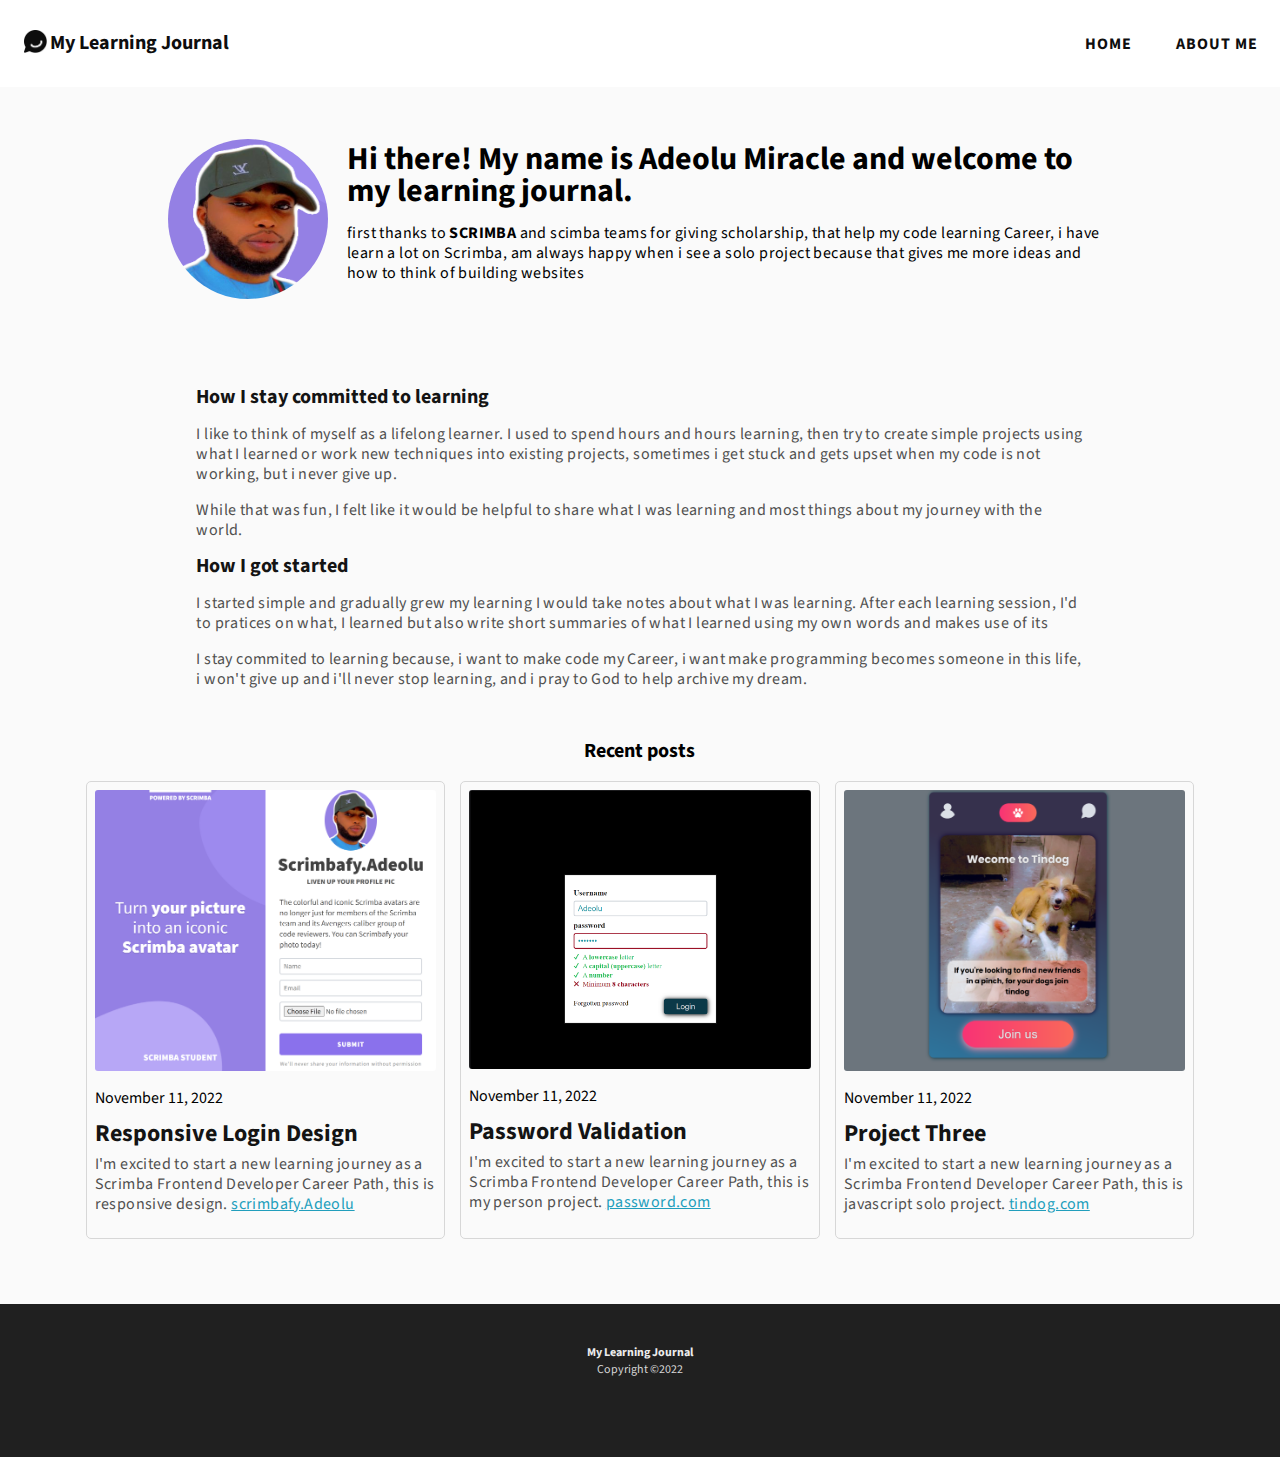
==== user.html @ 745a61f5 "Initial commit" ====
<!DOCTYPE html>
<html lang="en">
<head>
    <meta charset="UTF-8">
    <meta http-equiv="X-UA-Compatible" content="IE=edge">
    <meta name="viewport" content="width=device-width, initial-scale=1.0">
    <link rel="stylesheet" href="styles.css">
    <link rel="icon" href="img/favicon.ico" type="image/x-icon">
    
    <title>Learning Journal</title>
    <link href="https://fonts.googleapis.com/css2?family=Source+Sans+Pro:wght@300;400;700&display=swap" rel="stylesheet">
    <link rel="stylesheet" href="https://cdnjs.cloudflare.com/ajax/libs/font-awesome/6.2.1/css/all.min.css" 
        integrity="sha512-MV7K8+y+gLIBoVD59lQIYicR65iaqukzvf/nwasF0nqhPay5w/9lJmVM2hMDcnK1OnMGCdVK+iQrJ7lzPJQd1w==" 
        crossorigin="anonymous" referrerpolicy="no-referrer"
    >
    
</head>
<body>
    <header class="page-two-header">
        <div class="logo-con">
            <div class="img-con">
                <img src="img/logo.png" alt="logo" class="logo">
            </div>
            <h1>My Learning Journal</h1>
            <div class="btn-container">
                <button id="open-nav-btn" class="open-nav-btn"><i class="fa-solid fa-bars"></i></button>
            </div>
        </div>
       
        <div class="nav-modal" id="nav-modal">
            <nav>
                <ul>
                    <li><a href="index.html" class="home"><i class="fa-solid fa-house-chimney"></i> home</a></li>
                    <li><a href="user.html"><i class="fa-solid fa-user"></i> about me</a></li>
                </ul>
            </nav>
            <div class="btn-container">
                <button id="close-nav-btn" class="close-nav-btn"><i class="fa-solid fa-xmark"></i></button>
            </div>
            
        </div>
        
    </header>
    <div class="details">
        <div class="hero-con page2">
            <div class="user">
                <div class="profile-image-container">
                    <img src="img/avatar.png" alt="profile-pics" class="profile-pics">
                </div>
                <div class="profile-details-container user-details-container">
                    <h1 class="hero-text">Hi there! My name is Adeolu Miracle and welcome to my learning journal.</h1>
                    <p class="article-text">
                        first thanks to <strong>SCRIMBA</strong> and scimba teams for giving scholarship,
                        that help my code learning Career, i have learn a lot on Scrimba,
                        am always happy when i see a solo project because that gives me more ideas and how
                        to think of building websites
                        
                    </p>
                </div>
            </div>
            
            <div class="article-two-container user-article-container">
                <h2>How I stay committed to learning</h2>
                <p class="article-two-text">
                    I like to think of myself as a lifelong learner.
                    I used to spend hours and hours learning, then
                    try to create simple projects using what I learned
                    or work new techniques into existing projects, 
                    sometimes i get stuck and gets upset when my code is not working,
                    but i never give up.
                </p>
                <p class="article-two-text">While that was fun, I felt like it would be
                    helpful to share what I was learning and most
                    things about my journey with the world.
                </p>
                <h2>How I got started</h2>
                <p class="article-two-text">
                    I started simple and gradually grew my learning
                    I would take notes about what I
                    was learning. After each learning session,
                    I'd to pratices on what, 
                    I learned but also write short summaries of what
                    I learned using my own words and makes use of its 
                </p>
                <p class="article-two-text"> I stay commited to learning because,
                    i want to make code my Career,
                    i want make programming becomes someone in this life,
                    i  won't give up and i'll never stop learning, 
                    and i pray to God to help archive my dream.
                </p>
            </div>
            <div class="recent-post-container">
                <span>Recent posts</span>
            </div>
            
            <div class="article-two-recent-post">
                <div class="article article-two">
                    <img src="img/project1.png" alt="responsive-design-app-img" class="article-img">
                    <p class="date">november 11, 2022</p>
                    <h2 class="article-title">responsive login design</h2>
                    <p class="article-preview-text">
                        I'm excited to start a new learning journey as a
                        Scrimba Frontend Developer Career Path, this is responsive design. 
                        <a href="https://sweet-cocada-997652.netlify.app/" target="_blank"> scrimbafy.Adeolu</a>
                    </p>
                </div>
                <div class="article article-two">
                    <img src="img/project7.png" alt="password-verification-app-img" class="article-img">
                    <p class="date">november 11, 2022</p>
                    <h2 class="article-title">password validation</h2>
                    <p class="article-preview-text">
                        I'm excited to start a new learning journey as a
                        Scrimba Frontend Developer Career Path, this is my person project.
                        <a href="https://dreamy-syrniki-b0beb6.netlify.app/" target="_blank"> password.com</a>
                    </p>
                </div>
                <div class="article article-two">
                    <img src="img/project2.png" alt="tindog-app-img" class="article-img">
                    <p class="date">november 11, 2022</p>
                    <h2 class="article-title">project three</h2>
                    <p class="article-preview-text">
                        I'm excited to start a new learning journey as a
                        Scrimba Frontend Developer Career Path, this is  javascript solo project.
                        <a href="https://bright-ganache-f2215c.netlify.app/" target="_blank"> tindog.com</a>
                    </p>
                </div>
            </div>
        </div>
    </div>
    <footer>
        <h1 class="footer-txt">my learning Journal</h1>
        <p>Copyright ©2022</p>
        <div class="links">
            <a href="https://github.com/OGBENI-NG?tab=repositories"><i class="fa-brands fa-github"></i></a>
            <a href="https://app.netlify.com/teams/ogbeni-ng/sites"><i class="fa-brands fa-battle-net"></i></a>
            <a href="https://twitter.com/MiracleAdeolu"><i class="fa-brands fa-twitter"></i></a>
            <a href="#"><i class="fa-brands fa-linkedin-in"></i></a>
        </div>
    </footer>
    <script src="index.js"></script>
</body>
---- styles.css ----
*,
*::after,
*::before {
    box-sizing: border-box;
}

html {
    scroll-behavior: smooth;
}

body {
    font-family: 'Source Sans Pro', sans-serif;
    margin: 0;
    padding: 0;
}

.logo {
    width: 23px;
    height: 23px; 
}

header {
    padding: 1em 1.2em 1em 1.5em;
    background-color: #FFFFFF;
    color: #0E0E0E;

}

.img-con {
    z-index: 1;
   position: absolute;
   margin-top: .9em;

}


.open-nav-btn,
.close-nav-btn {
   border: none;
   font-weight: 900;
   font-size: 1.8rem;
   background: #FFFFFF;
   height: 40px;
   width: 40px;
   cursor: pointer;
}


.close-nav-btn {
    position:absolute;
    top: 0;
    right: 0;
    margin-right: .67em;
    margin-top: .57em;
}

.close-nav-btn:hover {
    color: #d00000;
    opacity: 1;
    
}

.open-nav-btn:hover {
    color: tomato;
    opacity: 1;
   
}

.nav-modal {
    display: none;
    background-color: #FFFFFF;
}



nav ul {
    list-style: none;
    padding-left: 0;
    margin-top: .5em;
    
}

ul li  {
    margin-bottom: .5em;
    padding-bottom: .5em ;
    position: relative;
    padding-left: 0;

}

ul li:first-child {
    border-bottom: 1.5px dotted #8497AC;
}

nav a {
    text-decoration: none;
    color: #0E0E0E;
    font-weight: 700;
    text-transform: uppercase;
    letter-spacing: 1px;
    
}



nav a:hover,
nav a:focus {
    color: tomato;
}

.hero-details,
.logo-con {
    display: flex;
}

.hero-details {
    background-image: url("img/article-image-hero.png");
    background-size: cover;
    background-position: center;
    color: #FFFFFF;
    width: 100%;
}

.article {
    border: 1.5px solid #D7D7D7;
    padding: .5em;
    border-radius: 5px;
}

.hero-details, 
.details {
    padding: 0 1.5em;
}


.logo-con {
    justify-content: space-between;
    align-items: baseline;
}

.logo-con h1 {
    font-size: 1.25rem;
    margin-left: 1.3em;
    
}

.date, 
.article-date {
    text-transform: capitalize;
    font-size: 1rem;
    font-weight: 400;

}

.hero-con {
    padding: 5.44em 0 1.56em;
    line-height: 1;
    justify-content: center;
    
}

.page2 {
    padding-top: 0;
}

.article-two-container h2 {
    font-size: 1.25rem;
    font-weight: 700;
    color: #141414;
}

.hero-text {
    margin: 0;
    padding: 0;
    font-weight: 700;
    font-size: 2rem;
}

.article-date, 
.article-title, 
.article-preview-text {
    margin: 0;
    margin-top: .5em;
}

.article-title {
    font-size: 1.5rem;
    text-transform: capitalize;
    color: #141414;

}

.recent-post-container {
    padding: 1em;
    text-align: center;
    font-size: 1.25rem;
    font-weight: 700;
    display: block;
    margin-bottom: -2em;

}

.article-two {
    margin: 2.5em 0;
}

.article-text, 
.article-preview-text,
.article-two-text {
    font-weight: 400;
    line-height: 20px;
    font-size: 1rem;
    letter-spacing: .4px;
    
}

.article-preview-text a {
    font-size: 1em;
    color: #219ebc;
}

.article-preview-text a:hover,
.article-preview-text a:active {
    text-decoration: none;
    
    color: tomato;
}

.article-two-text, 
.article-preview-text {
    color: #505050;
}

.article-preview-text {
    margin-bottom: 1em;
}


.profile-details-container {
    width: 100%;
    max-width: 351px;
}


.article-img {
    width: 100%;
    border-radius: 3px;
    object-fit: cover;
    align-self: center;

}

.profile-image-container {
   padding: 1.25em 0;
}

.profile-pics {
    border-radius: 50%;
    width: 160px;
    height: 160px;
}



.article-container, 
.more-blog {
    padding: 2.125em 1.5em;
    display: grid;
    grid-template-columns: repeat(autofill, minmax(200px, 1fr));
    grid-gap: 15px;
    align-self: center;
    justify-self: center;
}

.hiddenn {
    display: none;
} 


.more-blog {
   margin-top: -3.3em;
   display: none;
}

.more {
    margin-top: 1em;
}



.view-more, .view{
    grid-row: 7;
    width: 80px;
    margin: 0 auto;
    display: block;
    margin-top: -1.25em;


}

.view, 
.view-more {
    color: #090909;
    font-weight: 700;
    text-transform: capitalize;
    text-align: center;
    cursor: pointer;
    text-decoration: underline;
}



.more-con  {
    display: none;
    padding: 2em 0 ;
}


.view-more:hover, 
.view:hover,
.links a:hover, 
.back-home a:hover {
    color: tomato;
}




footer {
    background-color: #202020;
    padding: 2.5em 0;
    text-align: center;
    
}

footer h1, p {
    font-size: .75rem;
}

footer h1 {
    font-weight: 700;
    color: #ECECEC;
    text-transform: capitalize;
    padding: 0;
    margin: 0;
    

}

footer p {
    color: #D7D7D7;
    display: block;
    font-weight: 400;
    margin: 0;
    
   
}

.links {
   margin-top: .7em;
}



.links a {
    font-size: 1.25rem;
    color: #D7D7D7;
    padding: .5em;
    
}

.back-home {
    display: block;
    width: 100px;
    margin: 0 auto;
    margin: 0 auto 1.5em;
   
}

.back-home a {
    font-weight: 700;
    text-decoration: none;
    color: #0E0E0E;
}



@media (min-width: 678px) {
    html {
        scroll-behavior: smooth;
    }

    .article-container, 
    .article-two-recent-post, 
    .more-blog{
        justify-self: center;
        align-self: baseline;
        display: grid;
        grid-template-columns: repeat(3, minmax(220px, 1fr));
       
    }

    .article-two-recent-post, 
    .more-blog {
        grid-gap: 15px;
    }

    .view {
        display: none;
    }

    .open-nav-btn, 
    .close-nav-btn {
        display: none;
    }

    .nav-modal {
        display: inline-block;
    }

    header, ul {
        display: flex;
        justify-content: space-between;
        align-items: baseline;
        margin-bottom: 0;
    }

    .page-two-header {
        padding-bottom: 1em;
    }


    ul li {
        border: none;
        margin-left: 2.5em;
        padding-right: .2em;
       
    }
    ul li:first-child {
        border-bottom: none;
    }

    .hero-con {
        max-width: 600px;
    } 



    .article-two-container, 
    .page2 {
        width: 90%;
        max-width: inherit;
        margin: 0 auto;
    }

    .user-article-container {
        width: 80%;
        margin: 0 auto;
        padding: 3em 0 1em;
    }

    .page2 {
        padding-top: 2em;
    }

    .user {
        display: flex;
        align-items: center;
        justify-content: center;
    }
    
    .user-details-container {
        width: 80%;
        max-width: 765px;
        margin-left: 1.2em;
    }

    .details {
        background: #FAFAFA;
    }

    .more-con {
       display: block;
       width: 150px;
       margin: 0 auto;
       padding-bottom: 2em;
    }

    .more {
        margin-top: 0;
    }

}
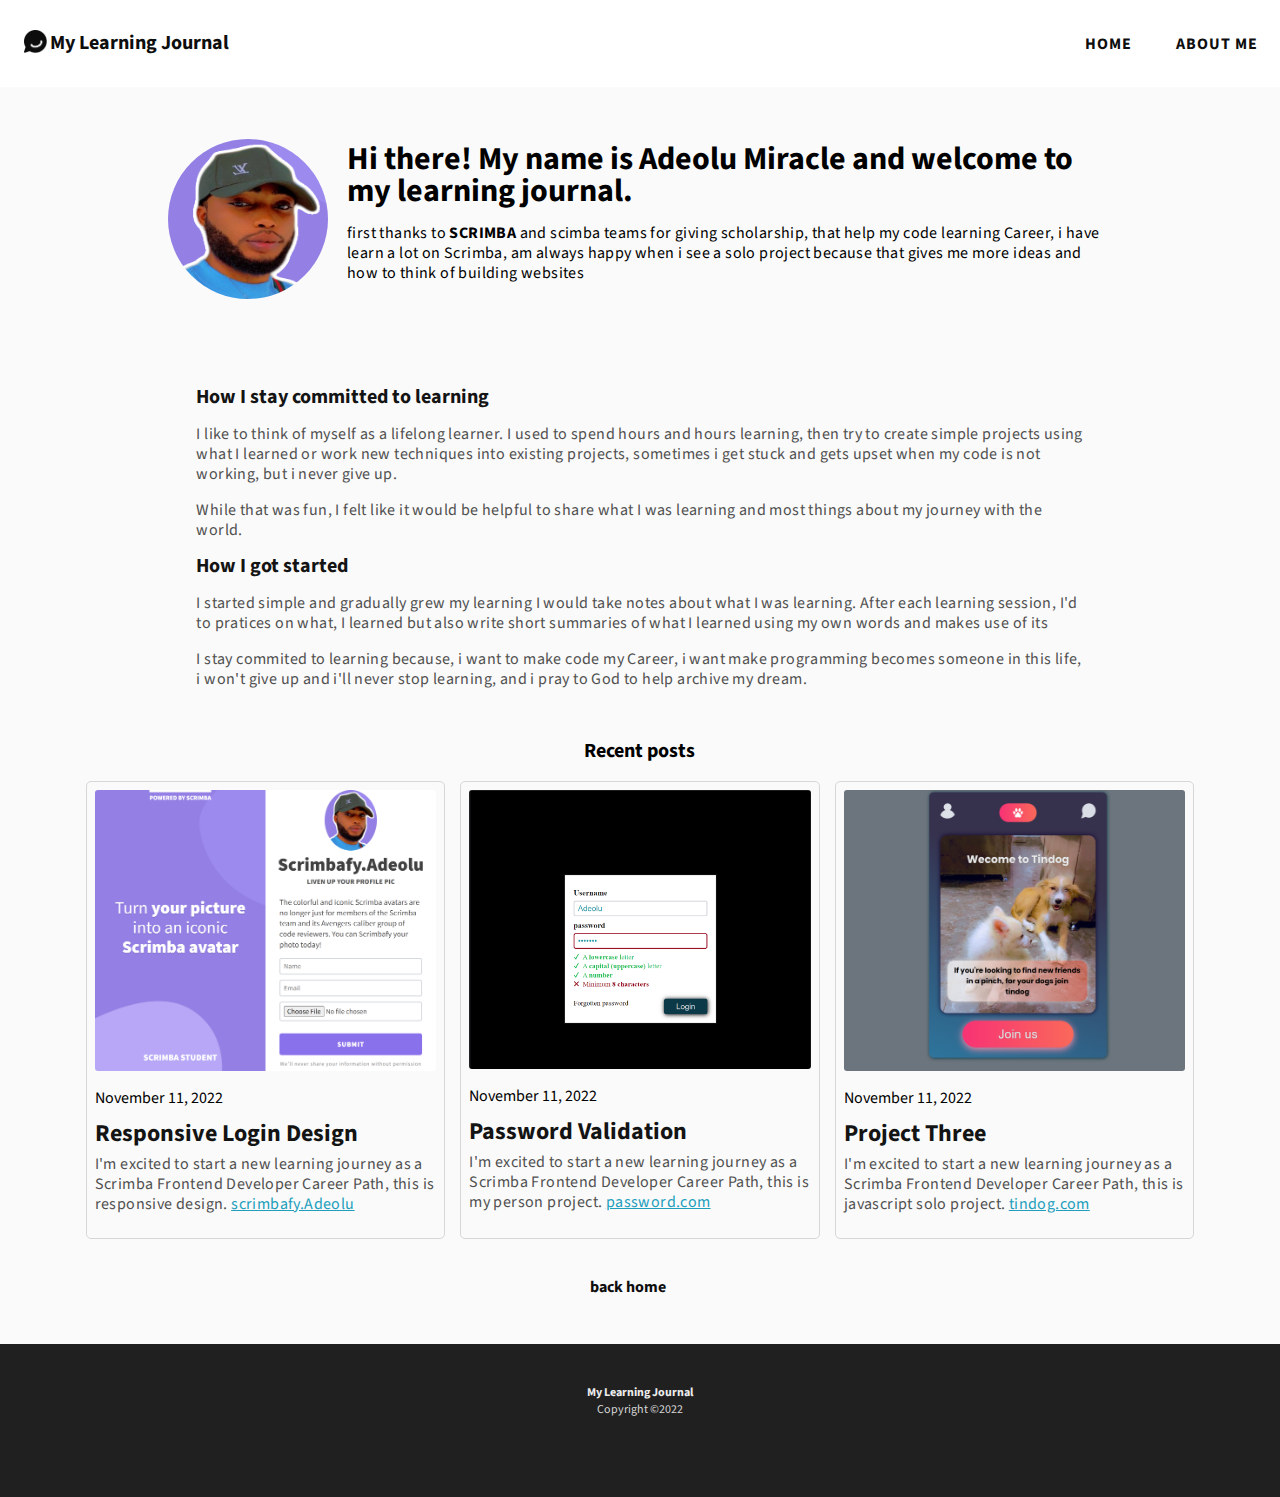
==== commit 708b14d5: "Update user.html" ====
--- a/user.html
+++ b/user.html
@@ -23,7 +23,7 @@
             </div>
             <h1>My Learning Journal</h1>
             <div class="btn-container">
-                <button id="open-nav-btn" class="open-nav-btn"><i class="fa-solid fa-bars"></i></button>
+                <span id="open-nav-btn" class="open-nav-btn"><i class="fa-solid fa-bars"></i></span>
             </div>
         </div>
        
@@ -35,7 +35,7 @@
                 </ul>
             </nav>
             <div class="btn-container">
-                <button id="close-nav-btn" class="close-nav-btn"><i class="fa-solid fa-xmark"></i></button>
+                <span id="close-nav-btn" class="close-nav-btn"><i class="fa-solid fa-xmark"></i></span>
             </div>
             
         </div>
@@ -125,7 +125,11 @@
                     </p>
                 </div>
             </div>
+            <span class="back-home">
+                <a href="index.html"><i class="fa-solid fa-arrow-left-long"></i> back home</a>
+            </span>
         </div>
+        
     </div>
     <footer>
         <h1 class="footer-txt">my learning Journal</h1>
--- a/styles.css
+++ b/styles.css
@@ -50,8 +50,8 @@
     position:absolute;
     top: 0;
     right: 0;
-    margin-right: .67em;
-    margin-top: .57em;
+    margin-right: .2em;
+    margin-top: .8em;
 }
 
 .close-nav-btn:hover {
